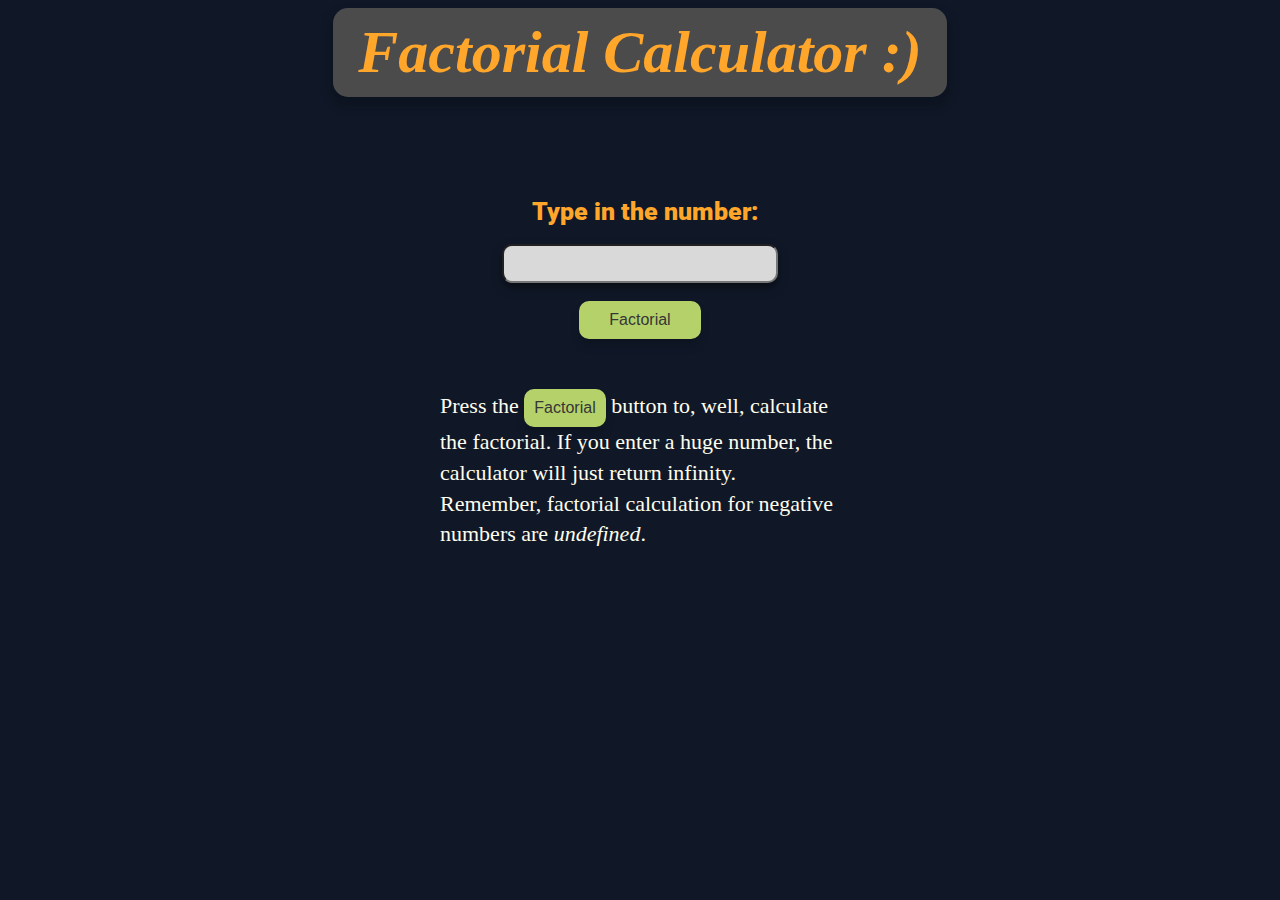
==== src/dark-theme/index.html @ 13b3ec83 "Added dark theme and refactored src" ====
<!DOCTYPE html>
<html lang="en">
<head>
    <meta charset="UTF-8">
    <meta name="viewport" content="width=device-width, initial-scale=1.0">
    <title>PRACTICE</title>
    <script src="main.js"></script>
    <link href="https://fonts.googleapis.com/css2?family=Roboto:wght@400;700&display=swap" rel="stylesheet">
    <link href="https://fonts.googleapis.com/css2?family=Open+Sans:wght@400;700&display=swap" rel="stylesheet">
    <link rel="stylesheet" href="style.css">
</head>

<body>
    <h1 id="title_style">Factorial Calculator :)</h1>
    <div class="number-prompt">
        <label><span class="text">Type in the number: </span></label>
    </div>
    <br>
    <div class="fact-text">
        <input type="text", id="fact-text">
    </div>
    
    <br>
    <div class="fact-button">
        <button id="fact-button">Factorial</button>
    </div>
    <br>
    <div class="info-text">
        <p>
            Press the <button class="sub-button">Factorial</button> button to, well, calculate the factorial. If you enter a huge number, the calculator will just return infinity. Remember, factorial calculation for negative numbers are <i>undefined</i>.
        </p>
    </div>
</body>
</html>
---- src/dark-theme/style.css ----
body{
    background-color: #101828;
}
h1{
    width: fit-content;
    color: #ffa62b;
    text-align: center;
    border-radius: 15px;
    padding: 10px 25px;
    font-family:'Times New Roman'; 
    font-size: 60px;
    font-weight: 700;
    font-style: italic;
    background-color: #4f4f4fee;
    box-shadow: 0 7px 8px 5px rgba(0, 0, 0, 0.2);
    margin: auto;
    text-shadow: rgb(216, 102, 20);
    transition: transform 0.5s ease;
}
h1:hover{
    transform: scale(1.005);
}
h1:active{
    transform: scale(0.2);
}

.number-prompt{
    font-size: 25px;
    font-weight: 900;
    font-family: 'roboto','Times New Roman';
    text-align: center;
    padding-left: 10px;
    padding-top: 100px;
    color: #ffa62b;
}
.number-prompt .text{
    transition: color 0.3s ease, transform 0.3s ease;
    display: inline-block;
}
.number-prompt .text:hover{
    color: rgb(243, 42, 42);
    transform: translateY(-2px);
}
.fact-button button{
    display: block;
    margin: auto;
    color: rgb(54, 54, 54);
    background-color: rgba(206, 239, 116, 0.868);
    padding: 10px 30px;
    border:none;
    border-radius: 10px;
    font-size: 16px;
    font-family: Arial, sans-serif;
    box-shadow: 0 7px 8px 0 rgba(0, 0, 0, 0.2);
    transition: transform 0.5s ease, background-color 0.2s ease, box-shadow 0.9s ease;
}
.fact-button button:hover {
    background-color: #d7b242; 
    transform: scale(1.05) ;
}
.fact-button button:active {
    transform: scale(0.9); 
}
.fact-text input {
    display: block;
    margin: auto;
    background-color: #d9d9d9;
    width: 20%;
    font-weight: 700;
    text-align: center;
    margin: auto;
    padding: 10px;
    border-radius: 10px;
    box-shadow: 0px 5px 10px 0 rgba(0, 0, 0, 0.5);
    transition: transform 0.3s ease;
}
.fact-text input:hover{
    transform: scale(0.99);
}
.info-text {
    line-height: 1.4;
    text-align: left;
    width: 400px;
    color: #fefded;
    font-weight: 500;
    font-size: 22px;
    border-radius: 10px;
    padding: 10px;
    margin: 0 auto;
    transition: color 0.3s ease;
    
}
.info-text:hover{
    color: rgb(255, 0, 0);
}
.sub-button{
    display: inline-block;
    margin: 0 auto;
    text-align: center;
    width: fit-content;
    height:fit-content;
    color: rgb(54, 54, 54);
    background-color: rgba(206, 239, 116, 0.868);
    padding: 10px 10px;
    border: none;
    border-radius: 10px;
    font-size: 16px;
    font-family: Arial, sans-serif;
    box-shadow: 0 7px 8px 0 rgba(0, 0, 0, 0.2);
    transition: transform 0.5s ease, background-color 0.2s ease, box-shadow 0.9s ease;
    
}
.sub-button:hover{
    background-color: #d7b242;
    transform: scale(1.1);
}
.sub-button:active {
    transform: scale(0.9); 
}
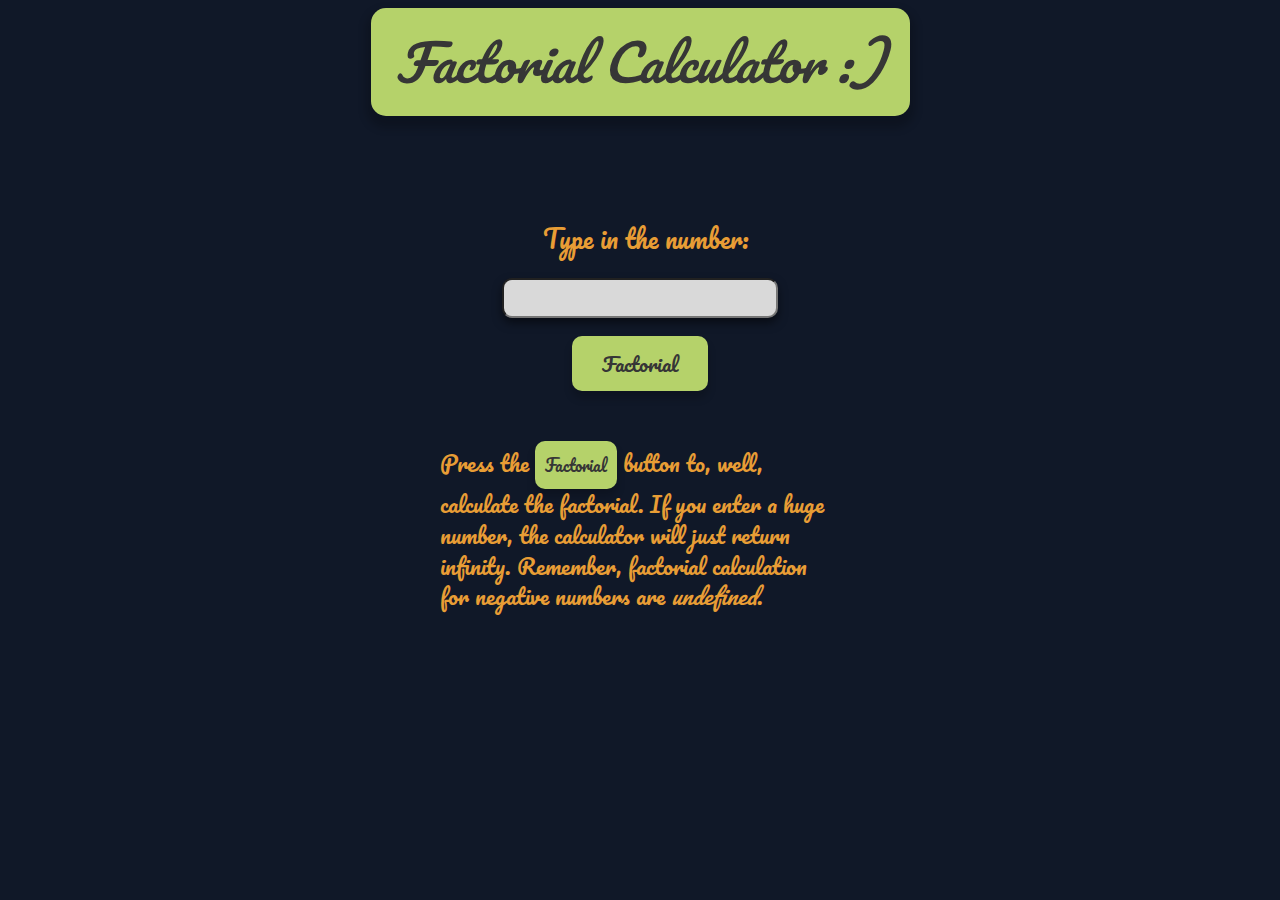
==== commit 861984e4: "Improves aesthetics with new fonts and some refactor" ====
--- a/src/dark-theme/index.html
+++ b/src/dark-theme/index.html
@@ -5,9 +5,8 @@
     <meta name="viewport" content="width=device-width, initial-scale=1.0">
     <title>PRACTICE</title>
     <script src="main.js"></script>
-    <link href="https://fonts.googleapis.com/css2?family=Roboto:wght@400;700&display=swap" rel="stylesheet">
-    <link href="https://fonts.googleapis.com/css2?family=Open+Sans:wght@400;700&display=swap" rel="stylesheet">
     <link rel="stylesheet" href="style.css">
+    <link rel="stylesheet" href="../../res/fonts.css">
 </head>
 
 <body>
@@ -27,7 +26,10 @@
     <br>
     <div class="info-text">
         <p>
-            Press the <button class="sub-button">Factorial</button> button to, well, calculate the factorial. If you enter a huge number, the calculator will just return infinity. Remember, factorial calculation for negative numbers are <i>undefined</i>.
+            <span class="info-style">
+                Press the <button class="sub-button">Factorial</button> button to, well, calculate the factorial. If you enter a huge number, the calculator will just return infinity. Remember, factorial calculation for negative numbers are <i>undefined</i>.
+            </span>
+            
         </p>
     </div>
 </body>
--- a/src/dark-theme/style.css
+++ b/src/dark-theme/style.css
@@ -4,15 +4,15 @@
 }
 h1{
     width: fit-content;
-    color: #ffa62b;
+    color: rgb(54, 54, 54);
     text-align: center;
     border-radius: 15px;
     padding: 10px 25px;
-    font-family:'Times New Roman'; 
-    font-size: 60px;
-    font-weight: 700;
+    font-family: "Pacifico", serif; 
+    font-size: 50px;
+    font-weight: 500;
     font-style: italic;
-    background-color: #4f4f4fee;
+    background-color: rgba(206, 239, 116, 0.868);
     box-shadow: 0 7px 8px 5px rgba(0, 0, 0, 0.2);
     margin: auto;
     text-shadow: rgb(216, 102, 20);
@@ -27,12 +27,12 @@
 
 .number-prompt{
     font-size: 25px;
-    font-weight: 900;
-    font-family: 'roboto','Times New Roman';
+    font-weight: 500;
+    font-family: "Pacifico", serif;
     text-align: center;
     padding-left: 10px;
     padding-top: 100px;
-    color: #ffa62b;
+    color: #e89d35;
 }
 .number-prompt .text{
     transition: color 0.3s ease, transform 0.3s ease;
@@ -42,7 +42,7 @@
     color: rgb(243, 42, 42);
     transform: translateY(-2px);
 }
-.fact-button button{
+#fact-button{
     display: block;
     margin: auto;
     color: rgb(54, 54, 54);
@@ -50,23 +50,26 @@
     padding: 10px 30px;
     border:none;
     border-radius: 10px;
-    font-size: 16px;
-    font-family: Arial, sans-serif;
+    font-weight: 500;
+    font-size: 20px;
+    font-family: "Pacifico", sans-serif;
     box-shadow: 0 7px 8px 0 rgba(0, 0, 0, 0.2);
-    transition: transform 0.5s ease, background-color 0.2s ease, box-shadow 0.9s ease;
+    transition: transform 0.1s ease, background-color 0.7s ease, box-shadow 0.3s ease;
 }
-.fact-button button:hover {
+#fact-button:hover {
     background-color: #d7b242; 
-    transform: scale(1.05) ;
+    transform: scale(1.03) ;
+    box-shadow: 0 7px 8px 0 rgba(0.9, 0, 0, 0.5);
 }
-.fact-button button:active {
-    transform: scale(0.9); 
+#fact-button:active {
+    transform: scale(0.98); 
 }
 .fact-text input {
     display: block;
     margin: auto;
     background-color: #d9d9d9;
     width: 20%;
+    font-family: "Exo 2", serif;
     font-weight: 700;
     text-align: center;
     margin: auto;
@@ -82,16 +85,18 @@
     line-height: 1.4;
     text-align: left;
     width: 400px;
-    color: #fefded;
-    font-weight: 500;
+    color: #e89d35;
+    font-family: "Pacifico", serif;
+    font-weight: 400;
     font-size: 22px;
     border-radius: 10px;
     padding: 10px;
     margin: 0 auto;
+}
+.info-style{
     transition: color 0.3s ease;
-    
 }
-.info-text:hover{
+.info-style:hover{
     color: rgb(255, 0, 0);
 }
 .sub-button{
@@ -106,15 +111,16 @@
     border: none;
     border-radius: 10px;
     font-size: 16px;
-    font-family: Arial, sans-serif;
+    font-family: "Pacifico", sans-serif;
+    font-weight: 500;
     box-shadow: 0 7px 8px 0 rgba(0, 0, 0, 0.2);
-    transition: transform 0.5s ease, background-color 0.2s ease, box-shadow 0.9s ease;
+    transition: transform 0.1s ease, background-color 0.7s ease, box-shadow 0.9s ease;
     
 }
 .sub-button:hover{
     background-color: #d7b242;
-    transform: scale(1.1);
+    transform: scale(1.03);
 }
 .sub-button:active {
-    transform: scale(0.9); 
+    transform: scale(0.98); 
 }--- a/res/fonts.css
+++ b/res/fonts.css
@@ -0,0 +1,20 @@
+/*Playwrite Italia Moderna*/
+@import url('https://fonts.googleapis.com/css2?family=Exo+2:ital,wght@0,100..900;1,100..900&family=Playwrite+IT+Moderna:wght@100..400&display=swap');
+
+/*Exo 2*/
+@import url('https://fonts.googleapis.com/css2?family=Exo+2:ital,wght@0,100..900;1,100..900&display=swap');
+
+/*Pacifico*/
+@import url('https://fonts.googleapis.com/css2?family=Pacifico&display=swap');
+
+/*Overpass*/
+@import url('https://fonts.googleapis.com/css2?family=Overpass:ital,wght@0,100..900;1,100..900&family=Pacifico&display=swap');
+
+/*Dancing Script*/
+@import url('https://fonts.googleapis.com/css2?family=Dancing+Script:wght@400..700&family=Pacifico&display=swap');
+
+/*Roboto*/
+@import url('https://fonts.googleapis.com/css2?family=Roboto:ital,wght@0,100..900;1,100..900&display=swap');
+
+/*Open Sans*/
+@import url('https://fonts.googleapis.com/css2?family=Open+Sans:ital,wght@0,300..800;1,300..800&display=swap');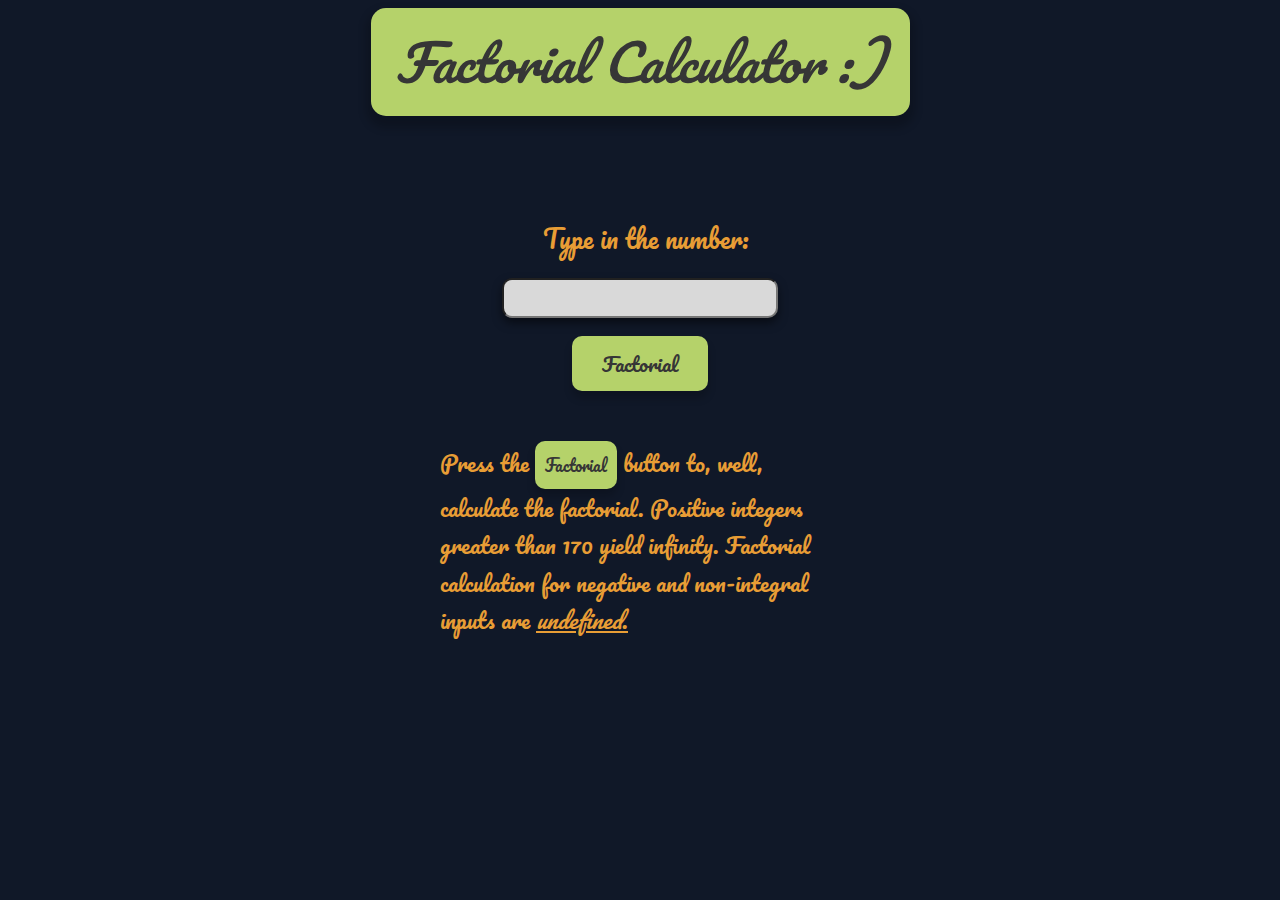
==== commit 4800a6b3: "included handling for no integral inputs" ====
--- a/src/dark-theme/index.html
+++ b/src/dark-theme/index.html
@@ -4,7 +4,7 @@
     <meta charset="UTF-8">
     <meta name="viewport" content="width=device-width, initial-scale=1.0">
     <title>PRACTICE</title>
-    <script src="main.js"></script>
+    <script src="main.js" defer></script>
     <link rel="stylesheet" href="style.css">
     <link rel="stylesheet" href="../../res/fonts.css">
 </head>
@@ -27,7 +27,7 @@
     <div class="info-text">
         <p>
             <span class="info-style">
-                Press the <button class="sub-button">Factorial</button> button to, well, calculate the factorial. If you enter a huge number, the calculator will just return infinity. Remember, factorial calculation for negative numbers are <i>undefined</i>.
+                Press the <button class="sub-button">Factorial</button> button to, well, calculate the factorial. Positive integers greater than 170 yield infinity. Factorial calculation for negative and non-integral inputs are <u><i>undefined</i>.</u>
             </span>
             
         </p>
--- a/src/dark-theme/style.css
+++ b/src/dark-theme/style.css
@@ -82,7 +82,7 @@
     transform: scale(0.99);
 }
 .info-text {
-    line-height: 1.4;
+    line-height: 1.7;
     text-align: left;
     width: 400px;
     color: #e89d35;
